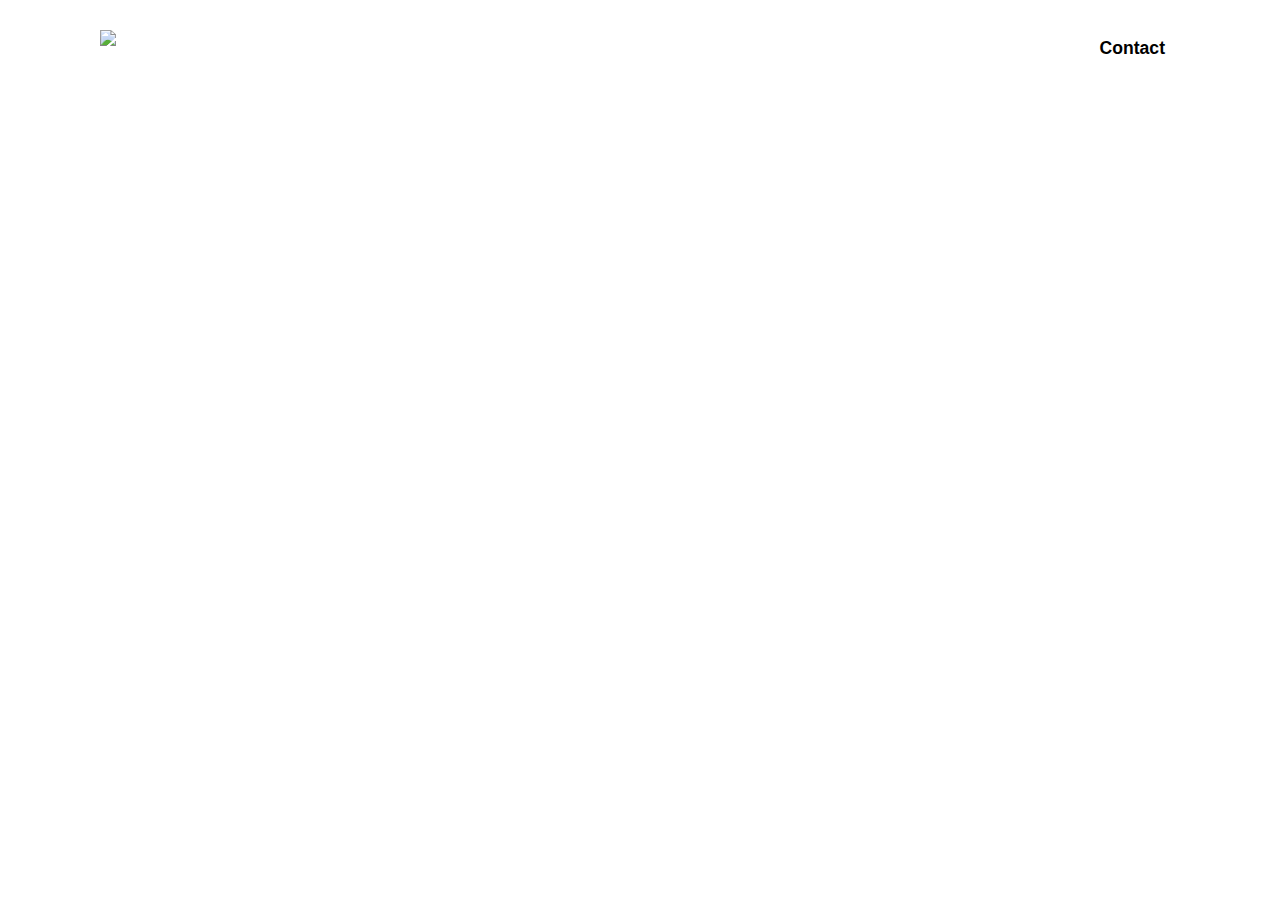
==== Contact.html @ ad2b88d3 "Add files via upload" ====
<!DOCTYPE html>
<html lang="en">
<head>
    <meta charset="UTF-8">
    <meta name="viewport" content="width=device-width, initial-scale=1.0">
    <link rel="stylesheet" href="style.css">
    <title>Document</title>
</head>

<body>
    <header>
        <h2 class="logo"><img src="Images/Home/logo.png" alt="Logo" width="300"></h2>
        <nav class="navigation">
            <a href="main.html">Home<span></span></a>
            <a href="Accommodation.html">Accommodation<span></span></a>
            <a href="Contact.html" class="active">Contact<span></span></a>
        </nav>
    </header>



    <script src="javascript.js"></script>
</body>

</html>
---- style.css ----
* {
    margin: 0;
    padding: 0;
    box-sizing: border-box;
}

body {
    min-height: 100vh;
    font-family: arial;
	font-size: 16px;
	margin: 0;
	background: #fff;
	color: #000;
}

header {
    position: absolute;
    top: 0;
    left: 0;
    width: 100%;
    padding: 30px 100px;
    display: flex;
    justify-content: space-between;
    align-items: center;
    z-index: 100;
}

.logo {
    font-size: 2em;
    color: white;
    user-select: none;
}

.navigation a {
    position: relative;
    font-size: 1.1em;
    color: white;
    font-weight: 600;
    text-decoration: none;
    margin-left: 20px;
    padding: 6px 15px;
    transition: .5s;
}

.navigation a:hover,
.navigation a.active {
    color: black;
}

.navigation a span {
    position: absolute;
    top: 0;
    left: 0;
    width: 100%;
    height: 100%;
    background: white;
    border-radius: 30px;
    z-index: -1;
    transform: scale(0);
    opacity: 0;
    transition: .5s;
}

.navigation a:hover span,
.navigation a.active span {
    transform: scale(1);
    opacity: 1;
}


*,*:after,*:before{
	-webkit-box-sizing: border-box;
	-moz-box-sizing: border-box;
	-ms-box-sizing: border-box;
	box-sizing: border-box;
}

.snow {
    position: relative;
    display: flex;
    justify-content: center;
    align-items: center;
    height: 100vh;
    background-size: cover;
    background-position: center;
    background-attachment: fixed;
}

#text {
    position: absolute;
    font-size: 5em;
    color: rgb(255, 255, 255);
}

.snow_wrap{
	height: 100vh;
	width: 100%;
	background:url('Images/Home/mountain_view_1.jpg');
	background-size: cover;
	background-position: center bottom; 
	overflow: hidden;
	position: relative;
}




.snow, .snow:before, .snow:after {
  position: absolute;
  top: -650px;
  left: 0;
  bottom: 0;
  right: 0;
  background-image: 
  radial-gradient(4px 4px at 100px 50px, #fff , transparent), 
  radial-gradient(6px 6px at 200px 150px, #fff, transparent), 
  radial-gradient(3px 3px at 300px 250px, #fff 50%, transparent), 
  radial-gradient(4px 4px at 400px 350px, #fff 50%, transparent), 
  radial-gradient(6px 6px at 500px 100px, #fff 50%, transparent), 
  radial-gradient(3px 3px at 50px 200px, #fff 50%, transparent), 
  radial-gradient(4px 4px at 150px 300px, #fff 50%, transparent), 
  radial-gradient(6px 6px at 250px 400px, #fff 50%, transparent), 
  radial-gradient(3px 3px at 350px 500px, #fff 50%, transparent);
  background-size: 650px 650px;
  animation: snow 3s linear infinite;
  content: "";
}

.snow:after {
  margin-left: -250px;
  opacity: 0.5;
  filter: blur(2px);
  animation-duration: 6s;
  animation-direction: reverse;
}

.snow:before {
	margin-left: -350px;
  opacity: 0.7;
  filter: blur(1px);
  animation-duration: 9s;
  animation-direction: reverse;
}

@keyframes snow {
  to {
    transform: translateY(650px);
  }
}

.centered-text {
    position: absolute;
    top: 35%;
    left: 50%;
    transform: translate(-50%, -50%);
    text-align: center;
}

.centered-text p {
    font-size: 90px;
    font-weight: bold;
    color: #ffffff; /* Change text color as needed */
}

.center-text {
    position: absolute;
    top: 45%;
    left: 50%;
    transform: translate(-50%, -50%);
    text-align: center;
}

.center-text p1 {
    font-size: 30px;
    font-weight: bold;
    color: #ffffff; /* Change text color as needed */
}
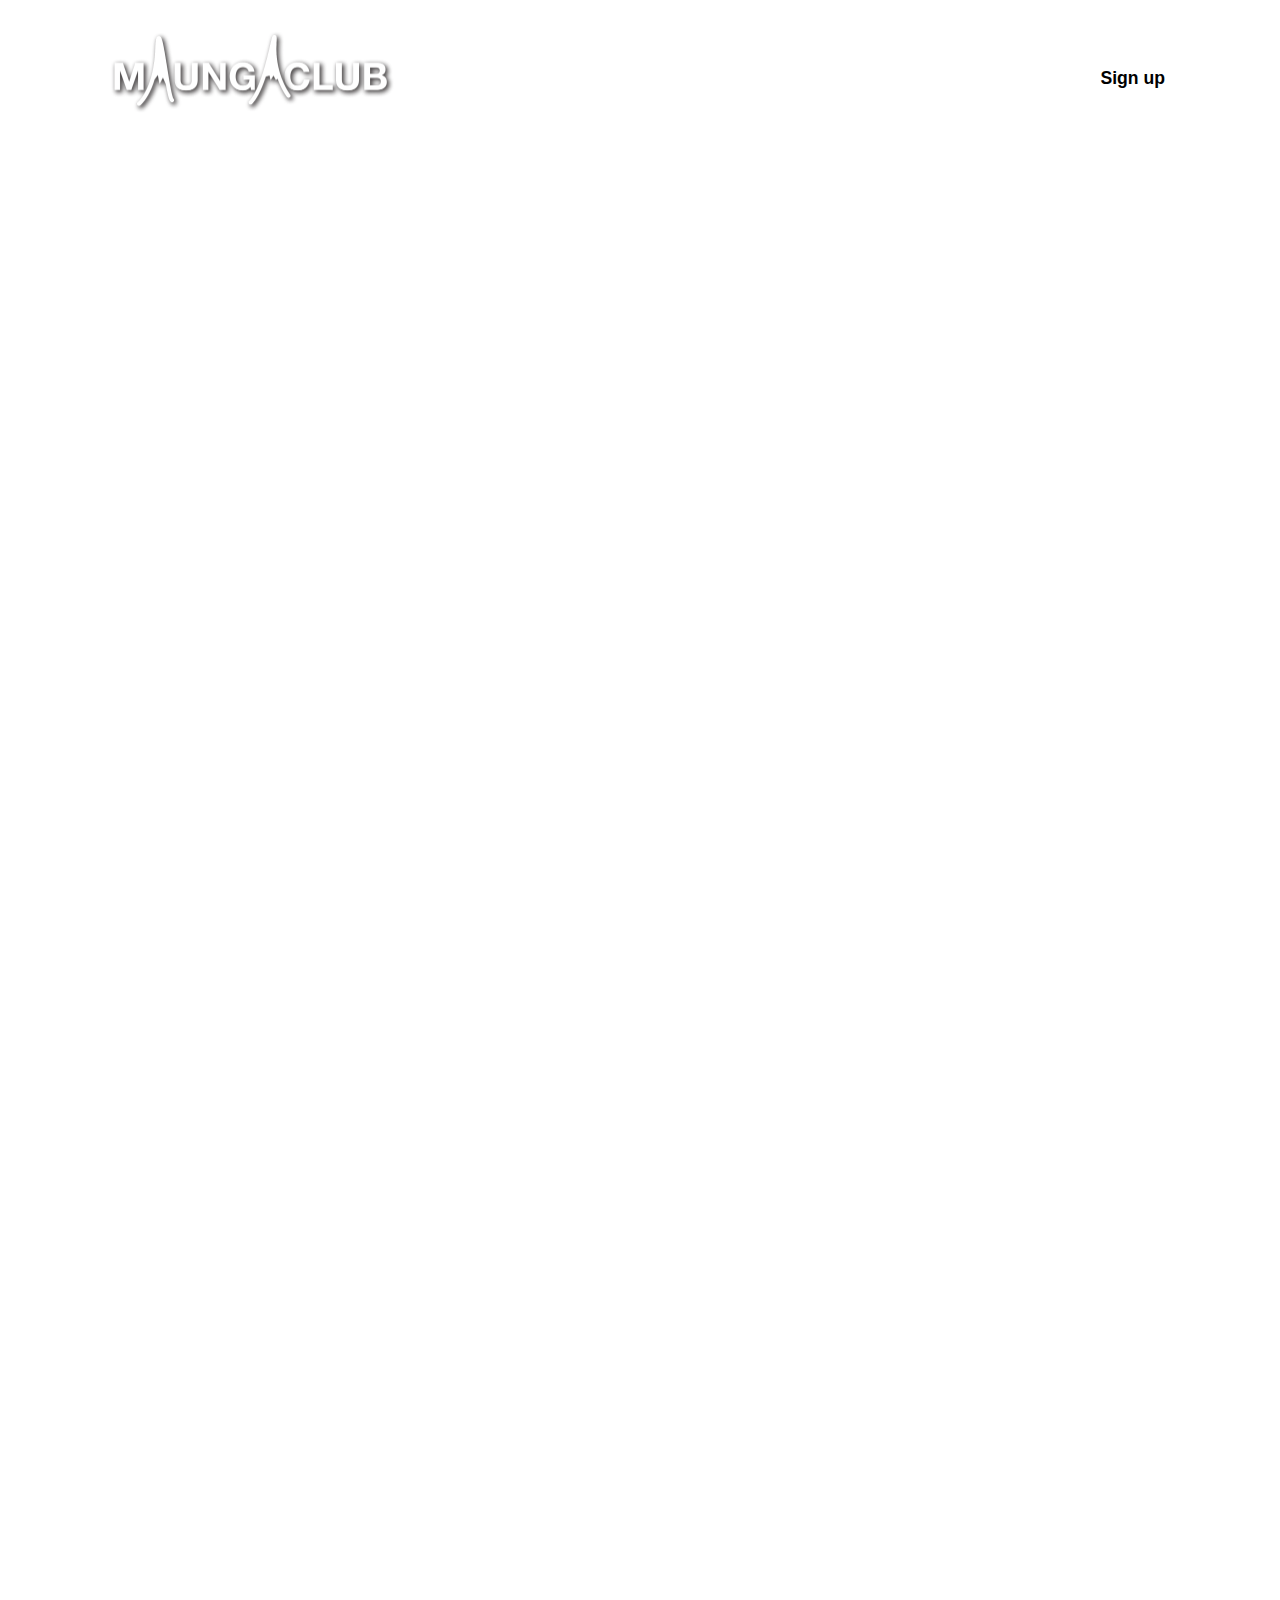
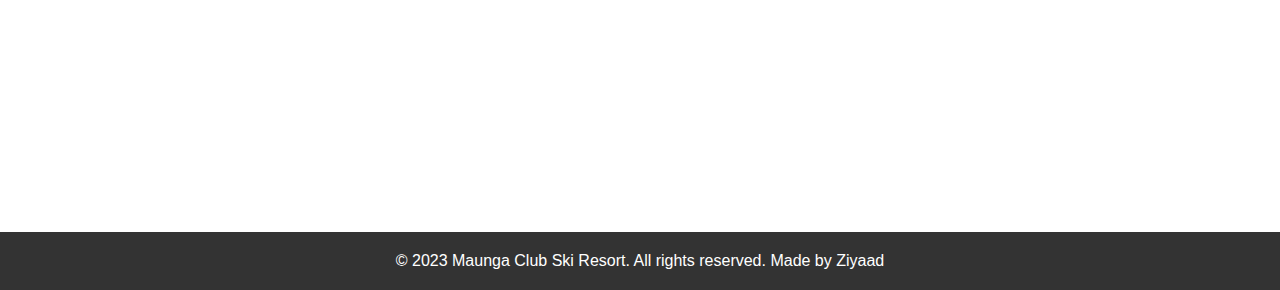
==== commit 9ba816bf: "Update Contact.html" ====
--- a/Contact.html
+++ b/Contact.html
@@ -9,15 +9,24 @@
 
 <body>
     <header>
-        <h2 class="logo"><img src="Images/Home/logo.png" alt="Logo" width="300"></h2>
+        <h2 class="logo"><img src="Images/Home/Maunga_Club_white.png" alt="Logo" width="300"></h2>
         <nav class="navigation">
             <a href="main.html">Home<span></span></a>
-            <a href="Accommodation.html">Accommodation<span></span></a>
-            <a href="Contact.html" class="active">Contact<span></span></a>
+            <a href="Kākāpo.html">Kākāpo<span></span></a>
+            <a href="Kererū.html">Kererū<span></span></a>
+            <a href="Pūkeko.html">Pūkeko<span></span></a>
+            <a href="Contact.html" class="active">Sign up<span></span></a>
         </nav>
     </header>
 
+    <div class="Image"></div>
 
+    <footer class="footer">
+        <div class="footer-content">
+            <p>&copy; 2023 Maunga Club Ski Resort. All rights reserved. Made by Ziyaad</p>
+        </div>
+    </footer>
+    
 
     <script src="javascript.js"></script>
 </body>
--- a/style.css
+++ b/style.css
@@ -1,3 +1,4 @@
+
 * {
     margin: 0;
     padding: 0;
@@ -11,6 +12,9 @@
 	margin: 0;
 	background: #fff;
 	color: #000;
+    justify-content: center;
+    display: flex;
+    align-items: center;
 }
 
 header {
@@ -95,7 +99,7 @@
 .snow_wrap{
 	height: 100vh;
 	width: 100%;
-	background:url('Images/Home/mountain_view_1.jpg');
+	background:url('Images/Home/mountain_view_dark.jpg');
 	background-size: cover;
 	background-position: center bottom; 
 	overflow: hidden;
@@ -122,7 +126,7 @@
   radial-gradient(6px 6px at 250px 400px, #fff 50%, transparent), 
   radial-gradient(3px 3px at 350px 500px, #fff 50%, transparent);
   background-size: 650px 650px;
-  animation: snow 3s linear infinite;
+  animation: snow 4s linear infinite;
   content: "";
 }
 
@@ -159,7 +163,7 @@
 .centered-text p {
     font-size: 90px;
     font-weight: bold;
-    color: #ffffff; /* Change text color as needed */
+    color: #ffffff; 
 }
 
 .center-text {
@@ -173,7 +177,371 @@
 .center-text p1 {
     font-size: 30px;
     font-weight: bold;
-    color: #ffffff; /* Change text color as needed */
-}
-
-
+    color: #ffffff; 
+}
+
+
+/*Page 2*/
+
+
+
+.container {
+    position: absolute;
+    left: 0;
+    top: 0;
+    width: 100%;
+    height: 100vh;
+    animation: animate 16s ease-in-out infinite;
+    background-size: cover;
+}
+
+
+@keyframes animate {
+    0%,100%{
+        background-image: url(Images/Kākāpo/bunk_room.jpg);
+    }
+    50%{
+        background-image: url(Images/Kākāpo/cabin_view.jpg);
+    }
+    75%{
+        background-image: url(Images/Kākāpo/hallway.jpg);
+    }
+}
+
+
+
+.container1 {
+    position: absolute;
+    left: 0;
+    top: 0;
+    width: 100%;
+    height: 100vh;
+    animation: animate1 16s ease-in-out infinite;
+    background-size: cover;
+}
+
+
+@keyframes animate1 {
+    0%,100%{
+        background-image: url(Images/Kererū/adult_bedroom.jpg);
+    }
+    50%{
+        background-image: url(Images/Kererū/cabin_exterior.jpg);
+    }
+    75%{
+        background-image: url(Images/Kererū/kids_bedroom.jpg);
+    }
+    95%{
+        background-image: url(Images/Kererū/kitchen.jpg);
+    }
+}
+
+
+.container2 {
+    position: absolute;
+    left: 0;
+    top: 0;
+    width: 100%;
+    height: 100vh;
+    animation: animate2 16s ease-in-out infinite;
+    background-size: cover;
+}
+
+
+@keyframes animate2 {
+    0%,100%{
+        background-image: url(Images/Pūkeko/adult_bedroom.jpg);
+    }
+    50%{
+        background-image: url(Images/Pūkeko/bathroom.jpg);
+    }
+    75%{
+        background-image: url(Images/Pūkeko/chalet_exterior.jpg);
+    }
+    95%{
+        background-image: url(Images/Pūkeko/chalet_view.jpg);
+    }
+}
+
+
+.box2:hover {
+    height: 400px; /* Full height: display the whole box */
+}
+
+.gallery-thumbs {
+    display: flex;
+    flex-wrap: wrap;
+    justify-content: center;
+    align-items: center;
+    margin-top: 10%;
+    max-width: 100%;
+    height: auto;
+}
+
+.white-box {
+    background-color: rgb(255, 255, 255);
+    position: absolute;
+    top: 1000px; /* Extend downwards from the bottom */
+    width: 50%; /* Set the width to 100% */
+}
+
+.heading {
+    text-align: center;
+}
+
+
+
+
+
+.card {
+   position: relative;
+   width: 300px;
+   height: 350px;
+   margin: 20px;
+}
+
+.card-container {
+    display: flex;
+    flex-wrap: wrap;
+    justify-content: center;
+    margin-top: 50%;
+}
+
+.card .face {
+    position: absolute;
+    width: 100%;
+    height: 100%;
+    backface-visibility: hidden;
+    border-radius: 10px;
+    overflow: hidden;
+    transition: .5s;
+}
+
+.card .front {
+    transform: perspective(600px) rotateY(0deg);
+    box-shadow: 0 5px 10px #000;
+}
+
+.card .front img {
+    position: absolute;
+    width: 100%;
+    height: 100%;
+    object-fit: cover;
+}
+
+.card .front h3 {
+    bottom: 0;
+    position: absolute;
+    width: 100%;
+    height: 45px;
+    line-height: 45px;
+    color: white;
+    background: rgba(0,0,0,0.4);
+    text-align: center;
+}
+
+.card .back {
+    transform: perspective(600px) rotateY(180deg);
+    background: rgb(3,35,54);
+    padding: 15px;
+    color: #f3f3f3;
+    display: flex;
+    flex-direction: column;
+    justify-content: space-between;
+    text-align: center;
+}
+
+.card .back h3 {
+    font-size: 30px;
+    margin-top: 20px;
+    letter-spacing: 2px;
+    text-align: center;
+}
+
+.card .back p {
+    letter-spacing: 1px;
+    text-align: center;
+}
+
+.card:hover .front {
+    transform: perspective(600px) rotateY(180deg);
+}
+
+.card:hover .back {
+    transform: perspective(600px) rotateY(360deg);
+}
+
+
+
+.card1 {
+    position: relative;
+    width: 300px;
+    height: 350px;
+    margin: 20px;
+    flex-wrap: wrap;
+    justify-content: center;
+}
+
+.card-container1 {
+    display: flex;
+    flex-wrap: wrap;
+    justify-content: center;
+    margin-top: 50%;
+}
+
+.card1 .face {
+    position: absolute;
+    width: 100%;
+    height: 100%;
+    backface-visibility: hidden;
+    border-radius: 10px;
+    overflow: hidden;
+    transition: .5s;
+}
+
+.card1 .front1 {
+    transform: perspective(600px) rotateY(0deg);
+    box-shadow: 0 5px 10px #000;
+}
+
+.card1 .front1 img {
+    position: absolute;
+    width: 100%;
+    height: 100%;
+    object-fit: cover;
+}
+
+.card1 .front1 h3 {
+    bottom: 0;
+    position: absolute;
+    width: 100%;
+    height: 45px;
+    line-height: 45px;
+    color: white;
+    background: rgba(0,0,0,0.4);
+    text-align: center;
+}
+
+.card1 .back1 {
+    transform: perspective(600px) rotateY(180deg);
+    background: rgb(3,35,54);
+    padding: 15px;
+    color: #f3f3f3;
+    display: flex;
+    flex-direction: column;
+    justify-content: space-between;
+    text-align: center;
+}
+
+.card1 .back1 h3 {
+    font-size: 30px;
+    margin-top: 20px;
+    letter-spacing: 2px;
+}
+
+.card1 .back1 p {
+    letter-spacing: 1px;
+
+}
+
+.card1:hover .front1 {
+    transform: perspective(600px) rotateY(180deg);
+}
+
+.card1:hover .back1 {
+    transform: perspective(600px) rotateY(360deg);
+}
+
+
+
+.card2 {
+    position: relative;
+    width: 300px;
+    height: 350px;
+    margin: 20px;
+    flex-wrap: wrap;
+    justify-content: center;
+}
+
+.card-container2 {
+    display: flex;
+    flex-wrap: wrap;
+    justify-content: center;
+    margin-top: 50%;
+}
+
+.card2 .face {
+    position: absolute;
+    width: 100%;
+    height: 100%;
+    backface-visibility: hidden;
+    border-radius: 10px;
+    overflow: hidden;
+    transition: .5s;
+}
+
+.card2 .front2 {
+    transform: perspective(600px) rotateY(0deg);
+    box-shadow: 0 5px 10px #000;
+}
+
+.card2 .front2 img {
+    position: absolute;
+    width: 100%;
+    height: 100%;
+    object-fit: cover;
+}
+
+.card2 .front2 h3 {
+    bottom: 0;
+    position: absolute;
+    width: 100%;
+    height: 45px;
+    line-height: 45px;
+    color: white;
+    background: rgba(0,0,0,0.4);
+    text-align: center;
+}
+
+.card2 .back2 {
+    transform: perspective(600px) rotateY(180deg);
+    background: rgb(3,35,54);
+    padding: 15px;
+    color: #f3f3f3;
+    display: flex;
+    flex-direction: column;
+    justify-content: space-between;
+    text-align: center;
+}
+
+.card2 .back2 h3 {
+    font-size: 30px;
+    margin-top: 20px;
+    letter-spacing: 2px;
+}
+
+.card2 .back2 p {
+    letter-spacing: 1px;
+}
+
+.card2:hover .front2 {
+    transform: perspective(600px) rotateY(180deg);
+}
+
+.card2:hover .back2 {
+    transform: perspective(600px) rotateY(360deg);
+}
+
+
+.footer {
+    background-color: #333;
+    color: rgb(255, 255, 255);
+    text-align: center;
+    padding: 20px 0;
+    position: absolute;
+    bottom: -110%;
+    left: 0;
+    right: 0;
+}
+
+
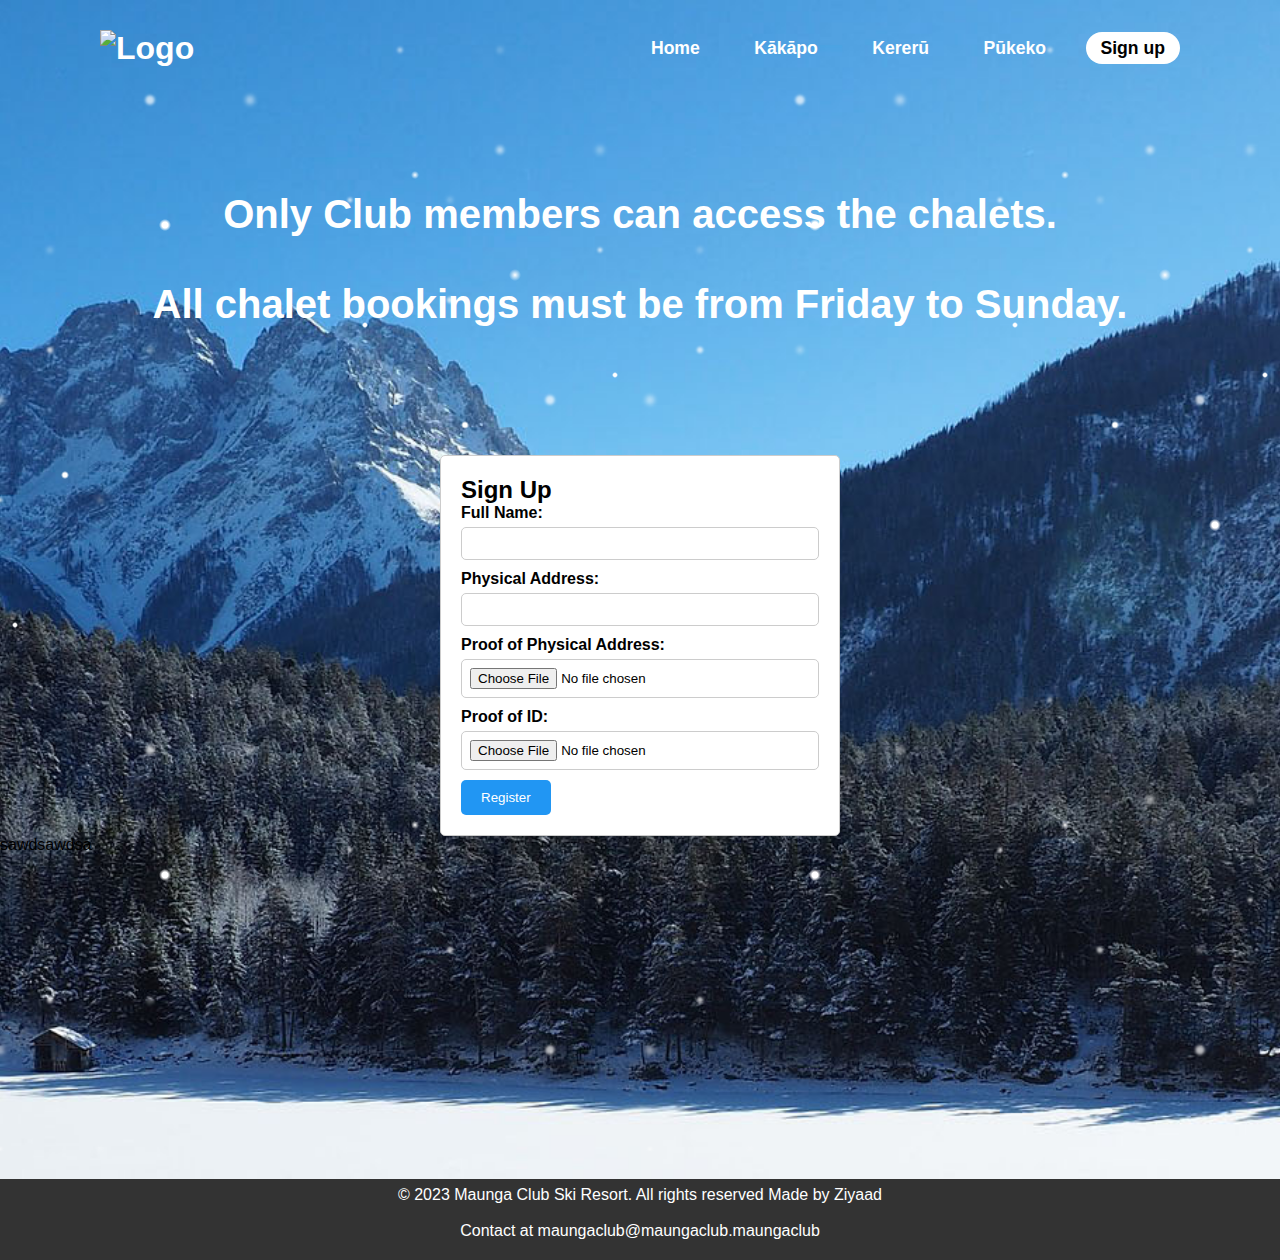
==== commit 441b09ec: "Update Contact.html" ====
--- a/Contact.html
+++ b/Contact.html
@@ -9,7 +9,7 @@
 
 <body>
     <header>
-        <h2 class="logo"><img src="Images/Home/Maunga_Club_white.png" alt="Logo" width="300"></h2>
+        <h2 class="logo"><img src="Images/Home/logo.png" alt="Logo" width="300"></h2>
         <nav class="navigation">
             <a href="main.html">Home<span></span></a>
             <a href="Kākāpo.html">Kākāpo<span></span></a>
@@ -19,14 +19,45 @@
         </nav>
     </header>
 
-    <div class="Image"></div>
 
-    <footer class="footer">
+    <div class="snow_wrap1">
+        <div class="middle-text">
+            <p>Only Club members can access the chalets.
+                <br><br> All chalet bookings must be from Friday to Sunday.</p>
+        </div>
+    
+        <div class="signup-form">
+            <h2>Sign Up</h2>
+            <form action="submit.php" method="post" enctype="multipart/form-data">
+                <label for="fullname">Full Name:</label>
+                <input type="text" id="fullname" name="fullname" required>
+    
+                <label for="address">Physical Address:</label>
+                <input type="text" id="address" name="address" required>
+    
+                <label for="address_proof">Proof of Physical Address:</label>
+                <input type="file" id="address_proof" name="address_proof" accept="image/*" required>
+    
+                <label for="id_proof">Proof of ID:</label>
+                <input type="file" id="id_proof" name="id_proof" accept="image/*" required>
+    
+                <button type="submit">Register</button>
+            </form>
+            
+        </div>
+    
+        <div class="text1">
+            <p>sawdsawdsa</p>
+        </div>
+        
+        <div class="snow1"></div>
+    </div>
+
+    <footer class="footer2">
         <div class="footer-content">
-            <p>&copy; 2023 Maunga Club Ski Resort. All rights reserved. Made by Ziyaad</p>
+            <p>&copy; 2023 Maunga Club Ski Resort. All rights reserved Made by Ziyaad<br><br> Contact at maungaclub@maungaclub.maungaclub</p>
         </div>
     </footer>
-    
 
     <script src="javascript.js"></script>
 </body>
--- a/style.css
+++ b/style.css
@@ -539,9 +539,154 @@
     text-align: center;
     padding: 20px 0;
     position: absolute;
-    bottom: -110%;
+    bottom: -100%;
     left: 0;
     right: 0;
 }
 
-
+.Image {
+    background-image: url('Images/Home/mountain view.jpg');
+    background-size: cover;
+    background-position: center top; /* Move the image to the top */
+    width: 100%;
+    height: 65vh; /* Adjust the height as needed */
+    margin-bottom: 20%;
+  }
+  
+  .footer1 {
+    background-color: #333;
+    color: rgb(255, 255, 255);
+    text-align: center;
+    padding: 20px 0;
+    position: absolute;
+    bottom: -50%;
+    left: 0;
+    right: 0;
+}
+
+.middle-text {
+    text-align: center;
+    font-size: 2rem;
+    color: rgb(255, 255, 255);
+    margin-top: 15%;
+    font-size: 40px;
+    font-weight: bold;
+}
+
+
+
+.signup-form {
+    max-width: 400px;
+    margin: 0 auto;
+    padding: 20px;
+    border: 1px solid #ccc;
+    border-radius: 5px;
+    margin-top: 10%;
+    background-color: white;
+}
+
+  .signup-form label {
+    display: block;
+    margin-bottom: 5px;
+    font-weight: bold;
+}
+
+  .signup-form input[type="text"],
+  .signup-form input[type="file"] {
+    width: 100%;
+    padding: 8px;
+    margin-bottom: 10px;
+    border: 1px solid #ccc;
+    border-radius: 5px;
+}
+
+  .signup-form button {
+    background-color: #2196F3;
+    color: white;
+    padding: 10px 20px;
+    border: none;
+    border-radius: 5px;
+    cursor: pointer;
+}
+
+.footer2 {
+    background-color: #333;
+    color: rgb(255, 255, 255);
+    text-align: center;
+    padding: 20px 0;
+    position: absolute;
+    bottom: -40%;
+    left: 0;
+    right: 0;
+}
+
+
+.snow1 {
+    position: relative;
+    display: flex;
+    justify-content: center;
+    align-items: center;
+    height: 200vh;
+    background-size: cover;
+    background-position: center;
+    background-attachment: fixed;
+  }
+  
+  .snow_wrap1 {
+    height: 131vh;
+    width: 100%;
+    background: url('Images/Home/mountain_view_1.jpg');
+    background-size: cover;
+    background-position: center bottom;
+    overflow: hidden;
+    position: relative;
+    z-index: 1; /* Ensure the snow_wrap1 is above the snow1 element */
+  }
+  
+  .snow1, .snow1:before, .snow1:after {
+    position: absolute;
+    top: -650px;
+    left: 0;
+    bottom: 0;
+    right: 0;
+    background-image: 
+      radial-gradient(4px 4px at 100px 50px, #fff , transparent), 
+      radial-gradient(6px 6px at 200px 150px, #fff, transparent), 
+      radial-gradient(3px 3px at 300px 250px, #fff 50%, transparent), 
+      radial-gradient(4px 4px at 400px 350px, #fff 50%, transparent), 
+      radial-gradient(6px 6px at 500px 100px, #fff 50%, transparent), 
+      radial-gradient(3px 3px at 50px 200px, #fff 50%, transparent), 
+      radial-gradient(4px 4px at 150px 300px, #fff 50%, transparent), 
+      radial-gradient(6px 6px at 250px 400px, #fff 50%, transparent), 
+      radial-gradient(3px 3px at 350px 500px, #fff 50%, transparent);
+    background-size: 650px 650px;
+    animation: snow 4s linear infinite;
+    content: "";
+  }
+  
+  .snow1:after {
+    margin-left: -250px;
+    opacity: 0.5;
+    filter: blur(2px);
+    animation-duration: 6s;
+    animation-direction: reverse;
+  }
+  
+  .snow1:before {
+    margin-left: -350px;
+    opacity: 0.7;
+    filter: blur(1px);
+    animation-duration: 9s;
+    animation-direction: reverse;
+  }
+  
+  @keyframes snow {
+    to {
+      transform: translateY(650px);
+    }
+  }
+
+  .middle-text, .signup-form, .text1 {
+    position: relative;
+    z-index: 2; /* Make sure the form and text are above the snow1 element */
+}
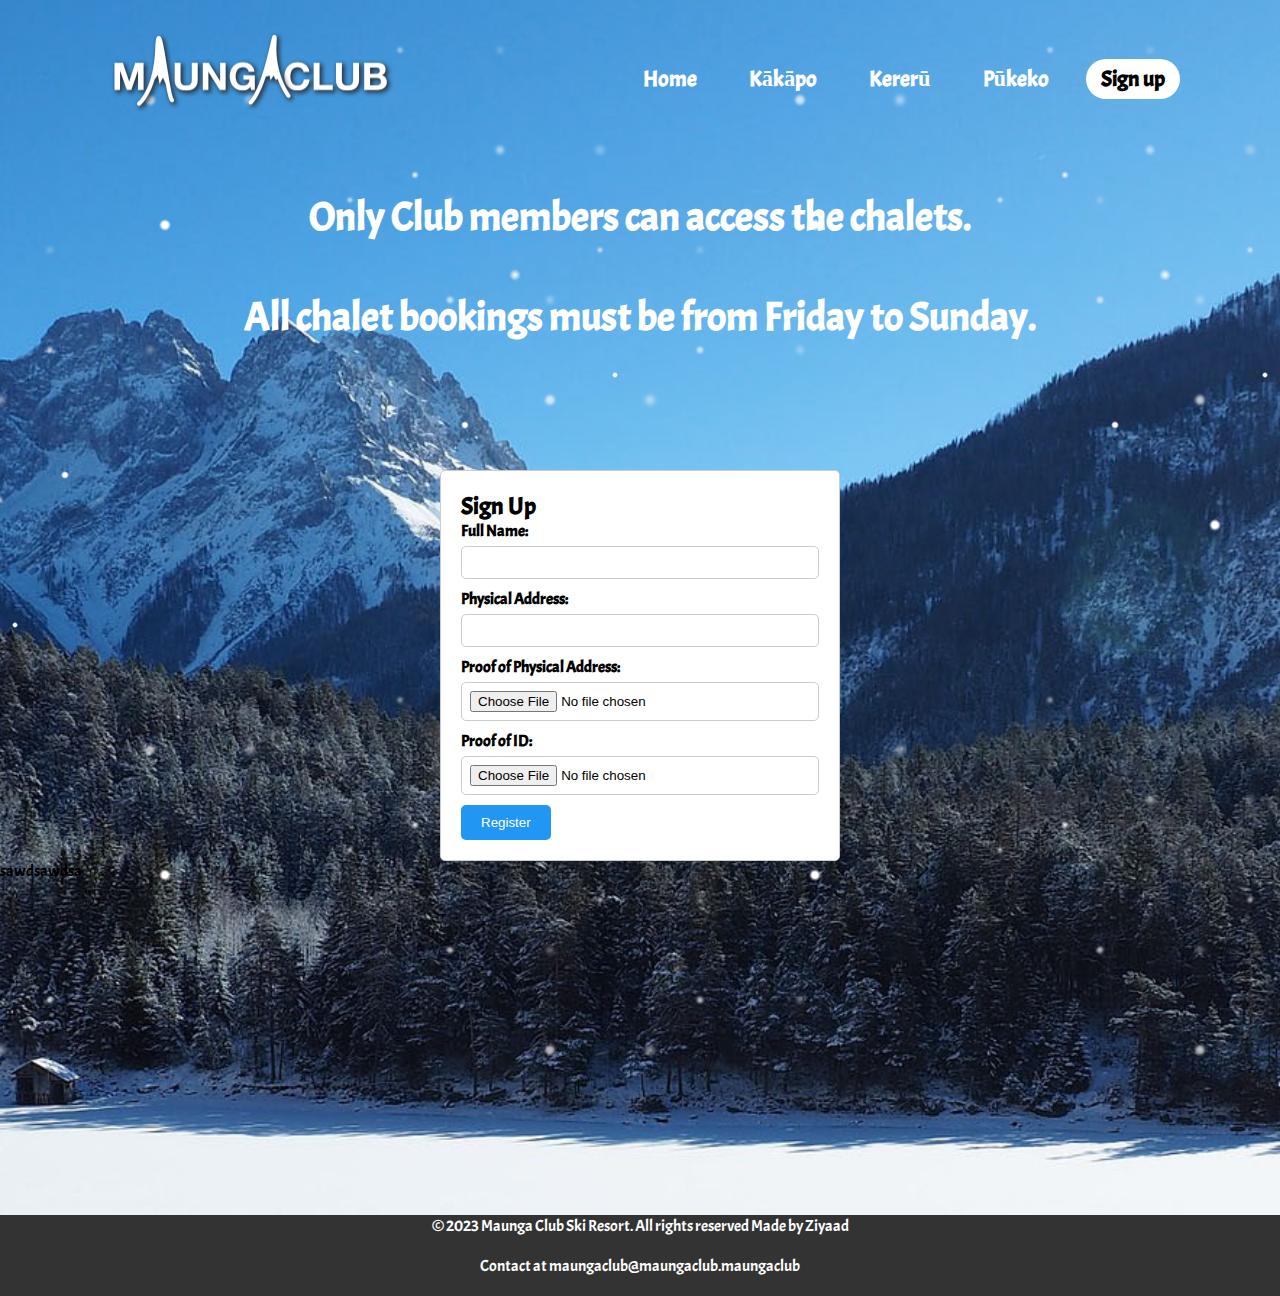
==== commit c7cb0ff2: "Update Contact.html" ====
--- a/Contact.html
+++ b/Contact.html
@@ -9,7 +9,7 @@
 
 <body>
     <header>
-        <h2 class="logo"><img src="Images/Home/logo.png" alt="Logo" width="300"></h2>
+        <h2 class="logo"><img src="Images/Home/Maunga_Club_white.png" alt="Logo" width="300"></h2>
         <nav class="navigation">
             <a href="main.html">Home<span></span></a>
             <a href="Kākāpo.html">Kākāpo<span></span></a>
--- a/style.css
+++ b/style.css
@@ -1,13 +1,32 @@
-
+/*Home Page*/
+
+/* Reset default styles and set box-sizing */
 * {
     margin: 0;
     padding: 0;
     box-sizing: border-box;
 }
 
+@font-face {
+    font-family: Acme;
+    src: url('Fonts/Acme-Regular.ttf');
+}
+
+/* Example media query for smaller screens */
+@media (max-width: 768px) {
+    /* Adjust styles for smaller screens */
+    body {
+        font-size: 14px;
+    }
+
+    /* Adjust other elements as needed */
+}
+
+/* Body styles */
 body {
+    /* Set body properties */
     min-height: 100vh;
-    font-family: arial;
+    font-family: Acme;
 	font-size: 16px;
 	margin: 0;
 	background: #fff;
@@ -17,6 +36,7 @@
     align-items: center;
 }
 
+/* Header styles */
 header {
     position: absolute;
     top: 0;
@@ -29,15 +49,17 @@
     z-index: 100;
 }
 
+/* Logo styles */
 .logo {
     font-size: 2em;
     color: white;
     user-select: none;
 }
 
+/* Navigation link styles */
 .navigation a {
     position: relative;
-    font-size: 1.1em;
+    font-size: 1.4em;
     color: white;
     font-weight: 600;
     text-decoration: none;
@@ -46,11 +68,13 @@
     transition: .5s;
 }
 
+/* Navigation link hover and active styles */
 .navigation a:hover,
 .navigation a.active {
     color: black;
 }
 
+/* Navigation link hover effect background */
 .navigation a span {
     position: absolute;
     top: 0;
@@ -79,6 +103,7 @@
 	box-sizing: border-box;
 }
 
+/* Snow animation styles */
 .snow {
     position: relative;
     display: flex;
@@ -90,12 +115,14 @@
     background-attachment: fixed;
 }
 
+/* Text over snow animation */
 #text {
     position: absolute;
     font-size: 5em;
     color: rgb(255, 255, 255);
 }
 
+/* Snow animation container */
 .snow_wrap{
 	height: 100vh;
 	width: 100%;
@@ -108,7 +135,7 @@
 
 
 
-
+/* Snowflakes for animation */
 .snow, .snow:before, .snow:after {
   position: absolute;
   top: -650px;
@@ -130,6 +157,7 @@
   content: "";
 }
 
+/* Snowflakes for animation */
 .snow:after {
   margin-left: -250px;
   opacity: 0.5;
@@ -138,6 +166,7 @@
   animation-direction: reverse;
 }
 
+/* Snowflakes for animation */
 .snow:before {
 	margin-left: -350px;
   opacity: 0.7;
@@ -146,12 +175,14 @@
   animation-direction: reverse;
 }
 
+/* Keyframes for snow animation */
 @keyframes snow {
   to {
     transform: translateY(650px);
   }
 }
 
+/* Centered text styles */
 .centered-text {
     position: absolute;
     top: 35%;
@@ -160,12 +191,14 @@
     text-align: center;
 }
 
+/* Centered text content styles */
 .centered-text p {
     font-size: 90px;
     font-weight: bold;
     color: #ffffff; 
 }
 
+/* Centered text styles */
 .center-text {
     position: absolute;
     top: 45%;
@@ -174,100 +207,26 @@
     text-align: center;
 }
 
+/* Centered text content styles */
 .center-text p1 {
     font-size: 30px;
     font-weight: bold;
     color: #ffffff; 
 }
 
-
-/*Page 2*/
-
-
-
-.container {
-    position: absolute;
-    left: 0;
-    top: 0;
-    width: 100%;
-    height: 100vh;
-    animation: animate 16s ease-in-out infinite;
-    background-size: cover;
-}
-
-
-@keyframes animate {
-    0%,100%{
-        background-image: url(Images/Kākāpo/bunk_room.jpg);
-    }
-    50%{
-        background-image: url(Images/Kākāpo/cabin_view.jpg);
-    }
-    75%{
-        background-image: url(Images/Kākāpo/hallway.jpg);
-    }
-}
-
-
-
-.container1 {
-    position: absolute;
-    left: 0;
-    top: 0;
-    width: 100%;
-    height: 100vh;
-    animation: animate1 16s ease-in-out infinite;
-    background-size: cover;
-}
-
-
-@keyframes animate1 {
-    0%,100%{
-        background-image: url(Images/Kererū/adult_bedroom.jpg);
-    }
-    50%{
-        background-image: url(Images/Kererū/cabin_exterior.jpg);
-    }
-    75%{
-        background-image: url(Images/Kererū/kids_bedroom.jpg);
-    }
-    95%{
-        background-image: url(Images/Kererū/kitchen.jpg);
-    }
-}
-
-
-.container2 {
-    position: absolute;
-    left: 0;
-    top: 0;
-    width: 100%;
-    height: 100vh;
-    animation: animate2 16s ease-in-out infinite;
-    background-size: cover;
-}
-
-
-@keyframes animate2 {
-    0%,100%{
-        background-image: url(Images/Pūkeko/adult_bedroom.jpg);
-    }
-    50%{
-        background-image: url(Images/Pūkeko/bathroom.jpg);
-    }
-    75%{
-        background-image: url(Images/Pūkeko/chalet_exterior.jpg);
-    }
-    95%{
-        background-image: url(Images/Pūkeko/chalet_view.jpg);
-    }
-}
-
-
-.box2:hover {
-    height: 400px; /* Full height: display the whole box */
-}
-
+/* Footer styles */
+.footer {
+    background-color: #333;
+    color: rgb(255, 255, 255);
+    text-align: center;
+    padding: 20px 0;
+    position: absolute;
+    bottom: -105%;
+    left: 0;
+    right: 0;
+}
+
+/* Gallery Thumbnails */
 .gallery-thumbs {
     display: flex;
     flex-wrap: wrap;
@@ -278,101 +237,194 @@
     height: auto;
 }
 
+/* White box overlay */ 
 .white-box {
     background-color: rgb(255, 255, 255);
     position: absolute;
-    top: 1000px; /* Extend downwards from the bottom */
-    width: 50%; /* Set the width to 100% */
-}
-
+    top: 1000px; 
+    width: 60%; 
+}
+
+/* Heading styles */
 .heading {
     text-align: center;
 }
 
 
 
-
-
+/*Kākāpo*/
+
+
+/* Kākāpo Container styles for page 2 */
+.container {
+    position: absolute;
+    left: 0;
+    top: 0;
+    width: 100%;
+    height: 100vh;
+    animation: animate 16s ease-in-out infinite;
+    background-size: cover;
+}
+
+/* Keyframes for background animation in container */
+@keyframes animate {
+    0%,100%{
+        background-image: url(Images/Kākāpo/bunk_room.jpg);
+    }
+    50%{
+        background-image: url(Images/Kākāpo/cabin_view.jpg);
+    }
+    75%{
+        background-image: url(Images/Kākāpo/hallway.jpg);
+    }
+}
+
+/* Card styles */
 .card {
-   position: relative;
-   width: 300px;
-   height: 350px;
-   margin: 20px;
-}
-
-.card-container {
-    display: flex;
-    flex-wrap: wrap;
-    justify-content: center;
-    margin-top: 50%;
-}
-
-.card .face {
-    position: absolute;
-    width: 100%;
-    height: 100%;
-    backface-visibility: hidden;
-    border-radius: 10px;
-    overflow: hidden;
-    transition: .5s;
-}
-
-.card .front {
-    transform: perspective(600px) rotateY(0deg);
-    box-shadow: 0 5px 10px #000;
-}
-
-.card .front img {
-    position: absolute;
-    width: 100%;
-    height: 100%;
-    object-fit: cover;
-}
-
-.card .front h3 {
-    bottom: 0;
-    position: absolute;
-    width: 100%;
-    height: 45px;
-    line-height: 45px;
-    color: white;
-    background: rgba(0,0,0,0.4);
-    text-align: center;
-}
-
-.card .back {
-    transform: perspective(600px) rotateY(180deg);
-    background: rgb(3,35,54);
-    padding: 15px;
-    color: #f3f3f3;
-    display: flex;
-    flex-direction: column;
-    justify-content: space-between;
-    text-align: center;
-}
-
-.card .back h3 {
-    font-size: 30px;
-    margin-top: 20px;
-    letter-spacing: 2px;
-    text-align: center;
-}
-
-.card .back p {
-    letter-spacing: 1px;
-    text-align: center;
-}
-
-.card:hover .front {
-    transform: perspective(600px) rotateY(180deg);
-}
-
-.card:hover .back {
-    transform: perspective(600px) rotateY(360deg);
-}
-
-
-
+    position: relative;
+    width: 300px;
+    height: 350px;
+    margin: 20px;
+ }
+ 
+ /* Card container styles */
+ .card-container {
+     display: flex;
+     flex-wrap: wrap;
+     justify-content: center;
+     margin-top: 50%;
+ }
+ 
+ /* Card face styles */
+ .card .face {
+     position: absolute;
+     width: 100%;
+     height: 100%;
+     backface-visibility: hidden;
+     border-radius: 10px;
+     overflow: hidden;
+     transition: .5s;
+ }
+ 
+ /* Card front styles */
+ .card .front {
+     transform: perspective(600px) rotateY(0deg);
+     box-shadow: 0 5px 10px #000;
+ }
+ 
+ /* Card front image styles */
+ .card .front img {
+     position: absolute;
+     width: 100%;
+     height: 100%;
+     object-fit: cover;
+ }
+ 
+ /* Card front heading styles */
+ .card .front h3 {
+     bottom: 0;
+     position: absolute;
+     width: 100%;
+     height: 45px;
+     line-height: 45px;
+     color: white;
+     background: rgba(0,0,0,0.4);
+     text-align: center;
+ }
+ 
+ /* Card back styles */
+ .card .back {
+     transform: perspective(600px) rotateY(180deg);
+     background: rgb(3,35,54);
+     padding: 15px;
+     color: #f3f3f3;
+     display: flex;
+     flex-direction: column;
+     justify-content: space-between;
+     text-align: center;
+ }
+ 
+ /* Card back heading styles */
+ .card .back h3 {
+     font-size: 30px;
+     margin-top: 20px;
+     letter-spacing: 2px;
+     text-align: center;
+ }
+ 
+ /* Card back paragraph styles */
+ .card .back p {
+     letter-spacing: 1px;
+     text-align: center;
+ }
+ 
+ /* Card hover styles */
+ .card:hover .front {
+     transform: perspective(600px) rotateY(180deg);
+ }
+ 
+ /* Card hover styles */
+ .card:hover .back {
+     transform: perspective(600px) rotateY(360deg);
+ }
+
+/* Footer styles for Kākāpo page */
+
+.footer1 {
+    background-color: #333;
+    color: rgb(255, 255, 255);
+    text-align: center;
+    padding: 20px 0;
+    position: absolute;
+    bottom: -50%;
+    left: 0;
+    right: 0;
+}
+
+
+/* Kererū /*
+
+/* Kererū Container styles for page 3 */
+.container1 {
+ 
+    position: absolute;
+    left: 0;
+    top: 0;
+    width: 100%;
+    height: 100vh;
+    animation: animate1 16s ease-in-out infinite;
+    background-size: cover;
+}
+
+/* Keyframes for background animation in container1 */
+@keyframes animate1 {
+    0%,100%{
+        background-image: url(Images/Kererū/adult_bedroom.jpg);
+    }
+    50%{
+        background-image: url(Images/Kererū/cabin_exterior.jpg);
+    }
+    75%{
+        background-image: url(Images/Kererū/kids_bedroom.jpg);
+    }
+    95%{
+        background-image: url(Images/Kererū/kitchen.jpg);
+    }
+}
+
+/* Footer styles for Kererū page */
+.footer1 {
+    background-color: #333;
+    color: rgb(255, 255, 255);
+    text-align: center;
+    padding: 20px 0;
+    position: absolute;
+    bottom: -50%;
+    left: 0;
+    right: 0;
+}
+
+/* Card styles for Kererū page */
 .card1 {
     position: relative;
     width: 300px;
@@ -382,6 +434,7 @@
     justify-content: center;
 }
 
+/* Card container styles for Kererū page */
 .card-container1 {
     display: flex;
     flex-wrap: wrap;
@@ -389,6 +442,8 @@
     margin-top: 50%;
 }
 
+/* Card face styles for Kererū page */
+
 .card1 .face {
     position: absolute;
     width: 100%;
@@ -399,17 +454,23 @@
     transition: .5s;
 }
 
+/* Card front styles for Kererū page */
+
 .card1 .front1 {
     transform: perspective(600px) rotateY(0deg);
     box-shadow: 0 5px 10px #000;
 }
 
+/* Card front image styles for Kererū page */
+
 .card1 .front1 img {
     position: absolute;
     width: 100%;
     height: 100%;
     object-fit: cover;
 }
+
+/* Card front heading styles for Kererū page */
 
 .card1 .front1 h3 {
     bottom: 0;
@@ -422,6 +483,7 @@
     text-align: center;
 }
 
+/* Card back styles for Kererū page */
 .card1 .back1 {
     transform: perspective(600px) rotateY(180deg);
     background: rgb(3,35,54);
@@ -433,26 +495,62 @@
     text-align: center;
 }
 
+/* Card back heading styles for Kererū page */
 .card1 .back1 h3 {
     font-size: 30px;
     margin-top: 20px;
     letter-spacing: 2px;
 }
 
+/* Card back paragraph styles for Kererū page */
 .card1 .back1 p {
     letter-spacing: 1px;
 
 }
 
+/* Card hover styles for Kererū page */
 .card1:hover .front1 {
     transform: perspective(600px) rotateY(180deg);
 }
 
+/* Card hover styles for Kererū page */
 .card1:hover .back1 {
     transform: perspective(600px) rotateY(360deg);
 }
 
 
+
+
+/* Pūkeko*/
+
+/* Pūkeko Container styles for page 4 */
+.container2 {
+    position: absolute;
+    left: 0;
+    top: 0;
+    width: 100%;
+    height: 100vh;
+    animation: animate2 16s ease-in-out infinite;
+    background-size: cover;
+}
+
+/* Keyframes for background animation in container2 */
+@keyframes animate2 {
+    0%,100%{
+        background-image: url(Images/Pūkeko/adult_bedroom.jpg);
+    }
+    50%{
+        background-image: url(Images/Pūkeko/bathroom.jpg);
+    }
+    75%{
+        background-image: url(Images/Pūkeko/chalet_exterior.jpg);
+    }
+    95%{
+        background-image: url(Images/Pūkeko/chalet_view.jpg);
+    }
+}
+
+/* Card styles for Pūkeko page */
 
 .card2 {
     position: relative;
@@ -463,6 +561,7 @@
     justify-content: center;
 }
 
+/* Card container styles for Pūkeko page */
 .card-container2 {
     display: flex;
     flex-wrap: wrap;
@@ -470,6 +569,7 @@
     margin-top: 50%;
 }
 
+/* Card face styles for Pūkeko page */
 .card2 .face {
     position: absolute;
     width: 100%;
@@ -480,11 +580,13 @@
     transition: .5s;
 }
 
+/* Card front styles for Pūkeko page */
 .card2 .front2 {
     transform: perspective(600px) rotateY(0deg);
     box-shadow: 0 5px 10px #000;
 }
 
+/* Card front image styles for Pūkeko page */
 .card2 .front2 img {
     position: absolute;
     width: 100%;
@@ -492,6 +594,7 @@
     object-fit: cover;
 }
 
+/* Card front heading styles for Pūkeko page */
 .card2 .front2 h3 {
     bottom: 0;
     position: absolute;
@@ -503,6 +606,7 @@
     text-align: center;
 }
 
+/* Card back styles for Pūkeko page */
 .card2 .back2 {
     transform: perspective(600px) rotateY(180deg);
     background: rgb(3,35,54);
@@ -514,56 +618,54 @@
     text-align: center;
 }
 
+/* Card back heading styles for Pūkeko page */
 .card2 .back2 h3 {
     font-size: 30px;
     margin-top: 20px;
     letter-spacing: 2px;
 }
 
+/* Card back paragraph styles for Pūkeko page */
 .card2 .back2 p {
     letter-spacing: 1px;
 }
 
+/* Card hover styles for Pūkeko page */
 .card2:hover .front2 {
     transform: perspective(600px) rotateY(180deg);
 }
 
+/* Card hover styles for Pūkeko page */
 .card2:hover .back2 {
     transform: perspective(600px) rotateY(360deg);
 }
 
-
-.footer {
+/* Footer styles for Pūkeko page */
+.footer1 {
     background-color: #333;
     color: rgb(255, 255, 255);
     text-align: center;
     padding: 20px 0;
     position: absolute;
-    bottom: -100%;
+    bottom: -50%;
     left: 0;
     right: 0;
 }
 
+/* Sign Up Page*/
+
+/* Background image styles for Sign Up Page */
 .Image {
     background-image: url('Images/Home/mountain view.jpg');
     background-size: cover;
-    background-position: center top; /* Move the image to the top */
-    width: 100%;
-    height: 65vh; /* Adjust the height as needed */
+    background-position: center top; 
+    width: 100%;
+    height: 65vh; 
     margin-bottom: 20%;
   }
   
-  .footer1 {
-    background-color: #333;
-    color: rgb(255, 255, 255);
-    text-align: center;
-    padding: 20px 0;
-    position: absolute;
-    bottom: -50%;
-    left: 0;
-    right: 0;
-}
-
+  
+/* Middle text styles for Sign Up Page */
 .middle-text {
     text-align: center;
     font-size: 2rem;
@@ -574,7 +676,7 @@
 }
 
 
-
+/* Sign up form styles */
 .signup-form {
     max-width: 400px;
     margin: 0 auto;
@@ -585,12 +687,14 @@
     background-color: white;
 }
 
+/* Sign up form label styles */
   .signup-form label {
     display: block;
     margin-bottom: 5px;
     font-weight: bold;
 }
 
+/* Sign up form input styles */
   .signup-form input[type="text"],
   .signup-form input[type="file"] {
     width: 100%;
@@ -600,6 +704,7 @@
     border-radius: 5px;
 }
 
+/* Sign up form button styles */
   .signup-form button {
     background-color: #2196F3;
     color: white;
@@ -609,18 +714,19 @@
     cursor: pointer;
 }
 
+/* Footer styles for Sign Up Page */
 .footer2 {
     background-color: #333;
     color: rgb(255, 255, 255);
     text-align: center;
     padding: 20px 0;
     position: absolute;
-    bottom: -40%;
+    bottom: -44%;
     left: 0;
     right: 0;
 }
 
-
+/* Snow animation styles */
 .snow1 {
     position: relative;
     display: flex;
@@ -632,17 +738,19 @@
     background-attachment: fixed;
   }
   
+  /* Snow animation container styles */
   .snow_wrap1 {
-    height: 131vh;
+    height: 135vh;
     width: 100%;
     background: url('Images/Home/mountain_view_1.jpg');
     background-size: cover;
     background-position: center bottom;
     overflow: hidden;
     position: relative;
-    z-index: 1; /* Ensure the snow_wrap1 is above the snow1 element */
+    z-index: 1; 
   }
   
+  /* Snowflakes styles for snow animation */
   .snow1, .snow1:before, .snow1:after {
     position: absolute;
     top: -650px;
@@ -664,6 +772,7 @@
     content: "";
   }
   
+  /* Additional snowflakes styles for snow animation */
   .snow1:after {
     margin-left: -250px;
     opacity: 0.5;
@@ -672,6 +781,7 @@
     animation-direction: reverse;
   }
   
+  /* Additional snowflakes styles for snow animation */
   .snow1:before {
     margin-left: -350px;
     opacity: 0.7;
@@ -680,13 +790,15 @@
     animation-direction: reverse;
   }
   
+  /* Keyframes for snow animation */
   @keyframes snow {
     to {
       transform: translateY(650px);
     }
   }
 
+  /* Making the Sign up sheet usable*/
   .middle-text, .signup-form, .text1 {
     position: relative;
-    z-index: 2; /* Make sure the form and text are above the snow1 element */
-}
+    z-index: 2; 
+}
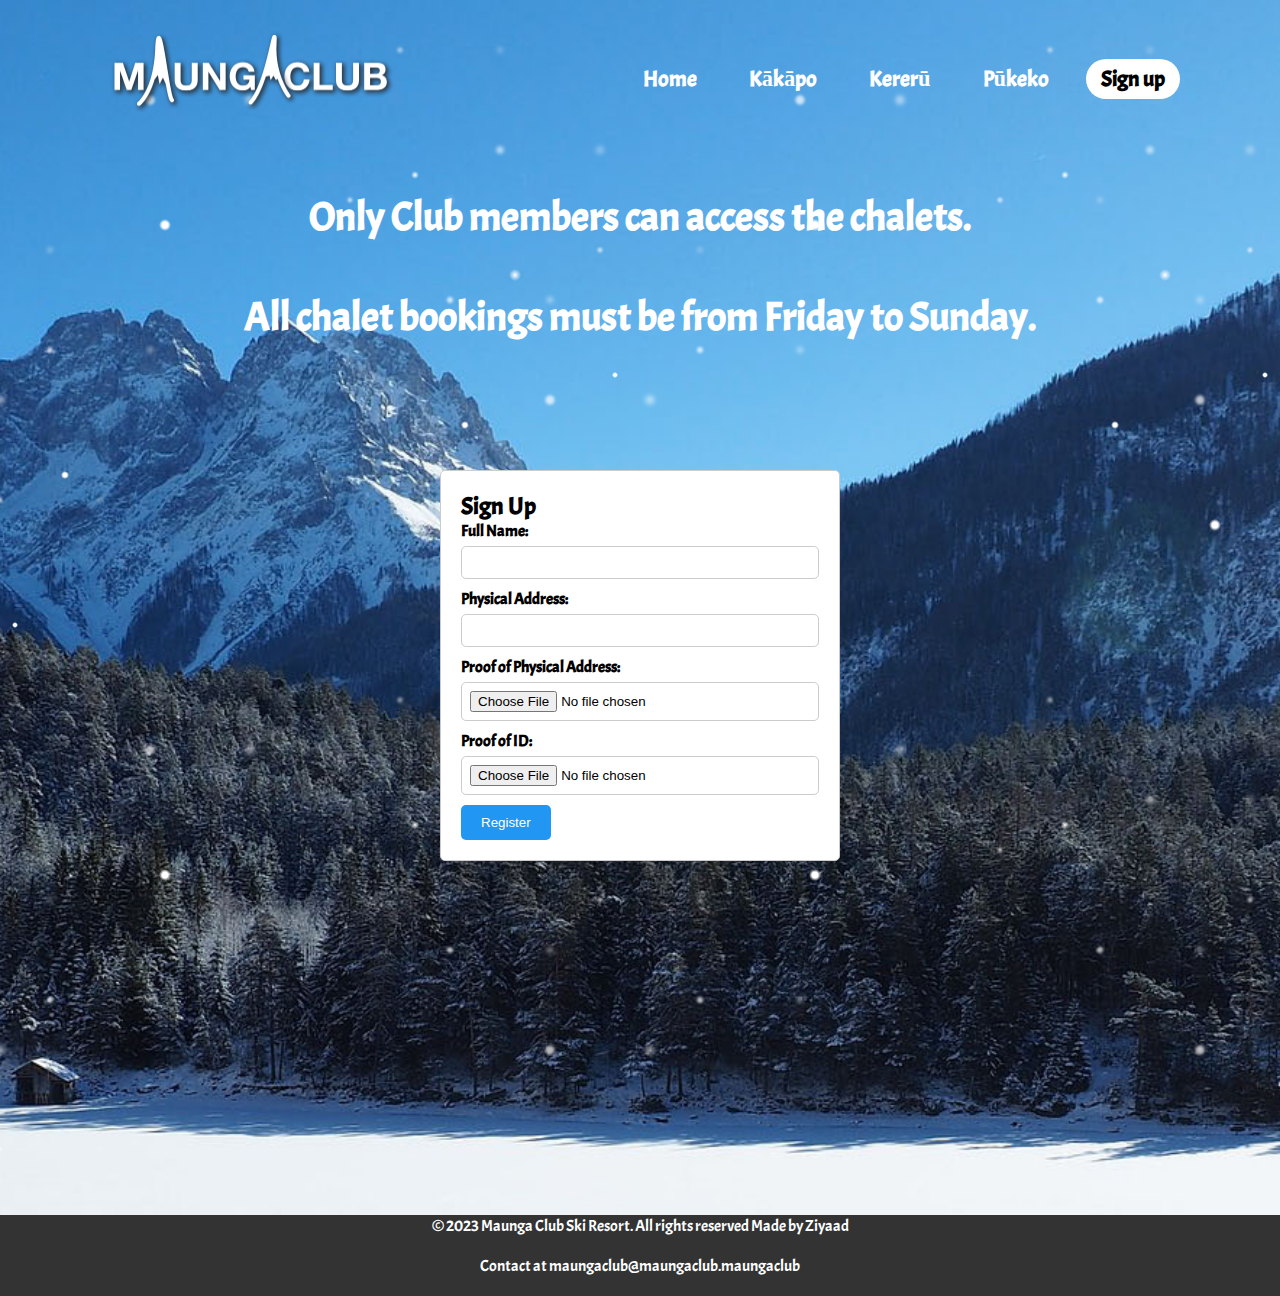
==== commit c6b28e95: "Update Contact.html" ====
--- a/Contact.html
+++ b/Contact.html
@@ -11,7 +11,7 @@
     <header>
         <h2 class="logo"><img src="Images/Home/Maunga_Club_white.png" alt="Logo" width="300"></h2>
         <nav class="navigation">
-            <a href="main.html">Home<span></span></a>
+            <a href="index.html">Home<span></span></a>
             <a href="Kākāpo.html">Kākāpo<span></span></a>
             <a href="Kererū.html">Kererū<span></span></a>
             <a href="Pūkeko.html">Pūkeko<span></span></a>
@@ -45,10 +45,6 @@
             </form>
             
         </div>
-    
-        <div class="text1">
-            <p>sawdsawdsa</p>
-        </div>
         
         <div class="snow1"></div>
     </div>
--- a/style.css
+++ b/style.css
@@ -7,19 +7,18 @@
     box-sizing: border-box;
 }
 
+/* Custom font for the entire website*/
 @font-face {
     font-family: Acme;
     src: url('Fonts/Acme-Regular.ttf');
 }
 
-/* Example media query for smaller screens */
+
 @media (max-width: 768px) {
     /* Adjust styles for smaller screens */
     body {
         font-size: 14px;
     }
-
-    /* Adjust other elements as needed */
 }
 
 /* Body styles */
@@ -211,7 +210,7 @@
 .center-text p1 {
     font-size: 30px;
     font-weight: bold;
-    color: #ffffff; 
+    color: #d7d3d3; 
 }
 
 /* Footer styles */
@@ -221,7 +220,7 @@
     text-align: center;
     padding: 20px 0;
     position: absolute;
-    bottom: -105%;
+    bottom: -1300px;
     left: 0;
     right: 0;
 }
@@ -242,7 +241,7 @@
     background-color: rgb(255, 255, 255);
     position: absolute;
     top: 1000px; 
-    width: 60%; 
+    width: 50%; 
 }
 
 /* Heading styles */
